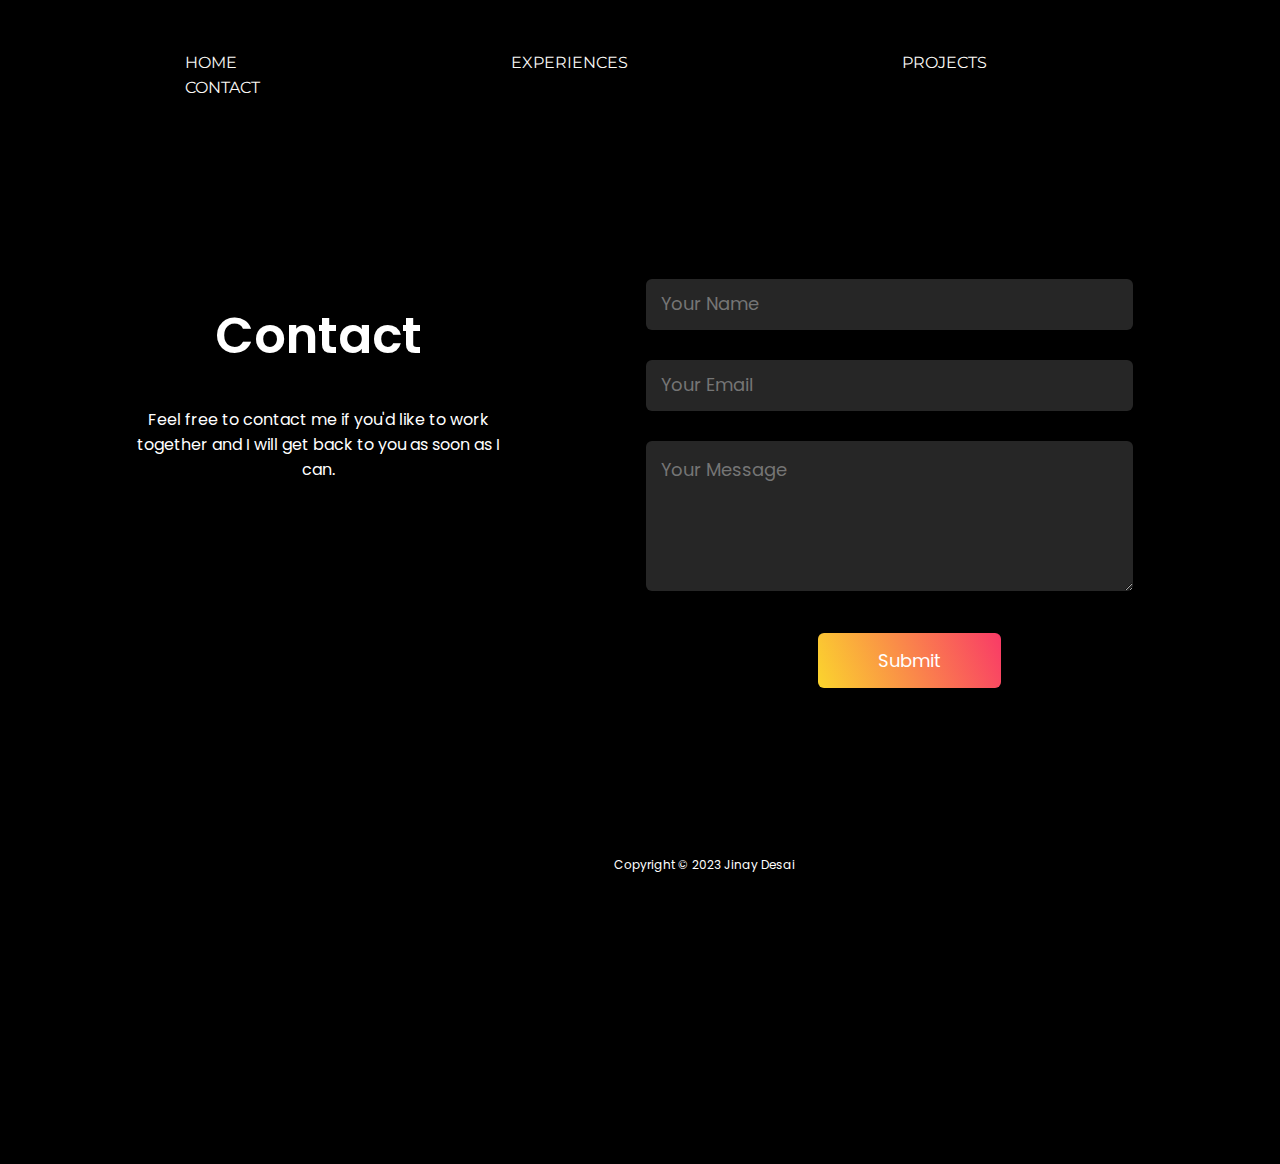
==== contact.html @ 660f7d34 "Add files via upload" ====
<!DOCTYPE html>
<html class="contact">
<head>
    <title>Contact</title>
    <link rel="stylesheet" href="styles.css">
</head>
<body style="background:black; height: 100vh;">
    <header>
        <nav class="nav">
            <div class="table">
                <ul id="menu-horizontal">
                    <li><a href="index.html" class="hover-underline-animation">HOME</a></li>
                    <li><a href="experiences.html" class="hover-underline-animation">EXPERIENCES</a></li>
                    <li><a href="projects.html" class="hover-underline-animation">PROJECTS</a></li>
                    <li><a href="contact.html" class="hover-underline-animation">CONTACT</a></li>
                </ul>
            </div>
        </nav>
    </header>
    <div id="contact">
        <div class="container">
            <div class="row">
                <div class="contact-left">
                    <h1 class="subtitle">Contact</h1>
                    <p>Feel free to contact me if you'd like to work together and I will get back to you as soon as I can.</p>
                </div>
                <div class="contact-right">
                    <form name="submit-to-google-sheet">
                        <input type="text" name="Name" placeholder="Your Name" required>
                        <input type="email" name="Email" placeholder="Your Email" required>
                        <textarea name="Message" rows="6" placeholder="Your Message"></textarea>
                        <button type="submit" class="btn2" onclick="alert('Your Message has been submitted!')">Submit</button>
                    </form>
                </div>
            </div>
        </div>
    </div>
    <footer style="position: absolute; bottom: 0.5vh; font-size: 12px; margin-left: 5%">
        <p>Copyright © 2023 Jinay Desai</p>
    </footer>
    <script>
        const scriptURL = 'https://script.google.com/macros/s/AKfycbzyrdahUFlfinLZ0OLVdOtyEOderLniOKSaaEk30tYKL3W6dNyMzewlc7-NwrkdMxY5/exec'
        const form = document.forms['submit-to-google-sheet']

        form.addEventListener('submit', e => {
            e.preventDefault()
            fetch(scriptURL, { method: 'POST', body: new FormData(form) })
                .then(response => console.log('Success!', response))
                .catch(error => console.error('Error!', error.message))
        })
    </script>
</body>
</html>
---- styles.css ----
@import url('https://fonts.googleapis.com/css2?family=Montserrat&display=swap');
@import url('https://fonts.googleapis.com/css2?family=Poppins&display=swap');

body {
    font-family: 'Poppins', sans-serif;
    background-color: #000;
    color: #fff;
    margin: 0;
    padding: 0;
}

.nav ul {
    list-style: none;
    padding: 0;
    margin: 0;
}

.nav li {
    display: inline;
    padding: 0 15vh 25px 15vh;
    text-align: center;
}

.nav a {
    display: inline;
    font-family: 'Montserrat', sans-serif;
    text-decoration: none;
    font-size: 16px;
    color: #FAF9F6;
}

.nav {
    padding: 50px;
}

.nav a:hover {
    color: #ff004f;
}

.table {  
    display: table;
    margin: 0 auto;
}

.club_table {  
    display: table;
    margin: 0 auto;
}

.club_table img {  
    padding: 5px 8vh;
    width: 22vh;
    height: 20vh;
}

table .btn2 {
    padding: 10px 30px;
    font-size: 14px;
    margin-top: 20px;
    cursor: pointer; 
    background-color: #ff004f;
    border-radius: 6px;
    color: #FFF;
    font-family: 'Poppins', sans-serif;
    position: relative;
    border: none;
}

.container {
    height: 100vh;
    text-align: center;
    padding-top: 50px;
}

#landing, #projects {
    position: relative;
    padding: 50px;
}

#landing h1 {
    font-family: 'Poppins', sans-serif;
    font-size: 3em;
    margin: 0.5em 0;
}

#landing p {
    font-size: 1.2em;
}

#about h2, #projects h2, #contact h2 {
    font-family: 'Poppins', sans-serif;
    font-size: 2.5em;
    margin-bottom: 20px;
}

.experience, .project {
    margin-bottom: 20px;
}

.experience h3, .project h3 {
    font-size: 1.5em;
    color: #ff004f;
}

.experience p, .project p {
    font-size: 1em;
    color: #FAF9F6;
}

footer {
    position: absolute;
    bottom: 1vh;
    width: 100%;
    font-size: 12px;
    text-align: center;
    padding: 10px 0;
    background-color: #000;
}

.hover-underline-animation {
    display: inline-block;
    position: relative;
    color: #0087ca;
}

.hover-underline-animation::after {
    content: '';
    position: absolute;
    width: 100%;
    transform: scaleX(0);
    height: 3px;
    bottom: -6px;
    left: 0;
    background-color: #ff004f;
    transform-origin: bottom right;
    transition: transform 0.25s ease-out;
}

.hover-underline-animation:hover::after {
    transform: scaleX(1);
    transform-origin: bottom left;
}

.caption {
    font-size: 20px;
    font-family: 'Poppins', sans-serif;
    color: #fff;
}

.description {
    font-size: 12px;
    font-family: 'Poppins', sans-serif;
    color: #fff;
    text-align: center;
    width: 10vw;
    position: relative;
    left: 9vh;
}

/* Contact Section */
.subtitle {
    font-size: 50px;
    font-weight: 600;
    color: #fff;
    font-family: 'Poppins', sans-serif;
}

.row {
    display: flex;
    justify-content: space-between;
    flex-wrap: wrap;
}

.contact-left {
    flex-basis: 35%;
}

.contact-right {
    flex-basis: 60%; 
}

::placeholder { 
    font-family: "Poppins", sans-serif;
}

.contact-left p {
    margin-top: 30px;
}

.contact-right form {
    width: 100%;
}

form input, form textarea {
    width: 70%;
    border: 0;
    outline: none;
    background: #262626;
    padding: 15px;
    margin: 15px;
    color: #fff;
    font-size: 18px;
    border-radius: 6px;
}

form .btn2 {
    padding: 14px 60px;
    font-size: 18px;
    margin-top: 20px;
    cursor: pointer; 
    background-color: rgb(251,213,45); 
    background: linear-gradient(68deg, rgba(251,213,45,1) 0%, rgba(249,58,103,1) 100%);
    border-radius: 6px;
    color: #FFF;
    font-family: 'Poppins', sans-serif;
    position: relative;
    left: 20px;
    border: none;
}

#contact {
    margin: 5%;
    margin-left: 10%;
}

/* Animation Classes */
.fade-in {
    opacity: 0;
    transform: translateY(20px);
    transition: opacity 0.6s ease-out, transform 0.6s ease-out;
}

.fade-in.appear {
    opacity: 1;
    transform: translateY(0);
}

/* Project Boxes */
#projects {
    text-align: center;
    padding: 20px;
  }
  
  #projects h2 {
    font-size: 2em;
    margin-bottom: 20px;
    color: #fff;
    font-family: 'Poppins', sans-serif;
  }
  
  .projects-container {
    display: flex;
    justify-content: center;
    flex-wrap: wrap;
    gap: 20px;
  }
  
  .project {
    background-color: #1e1e1e;
    border: 1px solid #333;
    border-radius: 10px;
    padding: 20px;
    width: 300px;
    transition: transform 0.3s;
    cursor: pointer;
  }
  
  .project img {
    max-width: 100%;
    height: auto;
    border-radius: 5px;
  }
  
  .project h3 {
    margin: 10px 0;
    font-size: 1.5em;
    color: #fff;
    font-family: 'Poppins', sans-serif;
  }
  
  .project p {
    font-size: 1em;
    color: #aaaaaa;
  }
  
  .project:hover {
    transform: translateY(-10px);
    border-color: #ff5722;
  }
  
  .resume-container {
    display: flex;
    justify-content: center;
    align-items: center;
    height: 100vh;
}

.resume-iframe {
    width: 80%;
    height: 90vh;
    border: none;
}
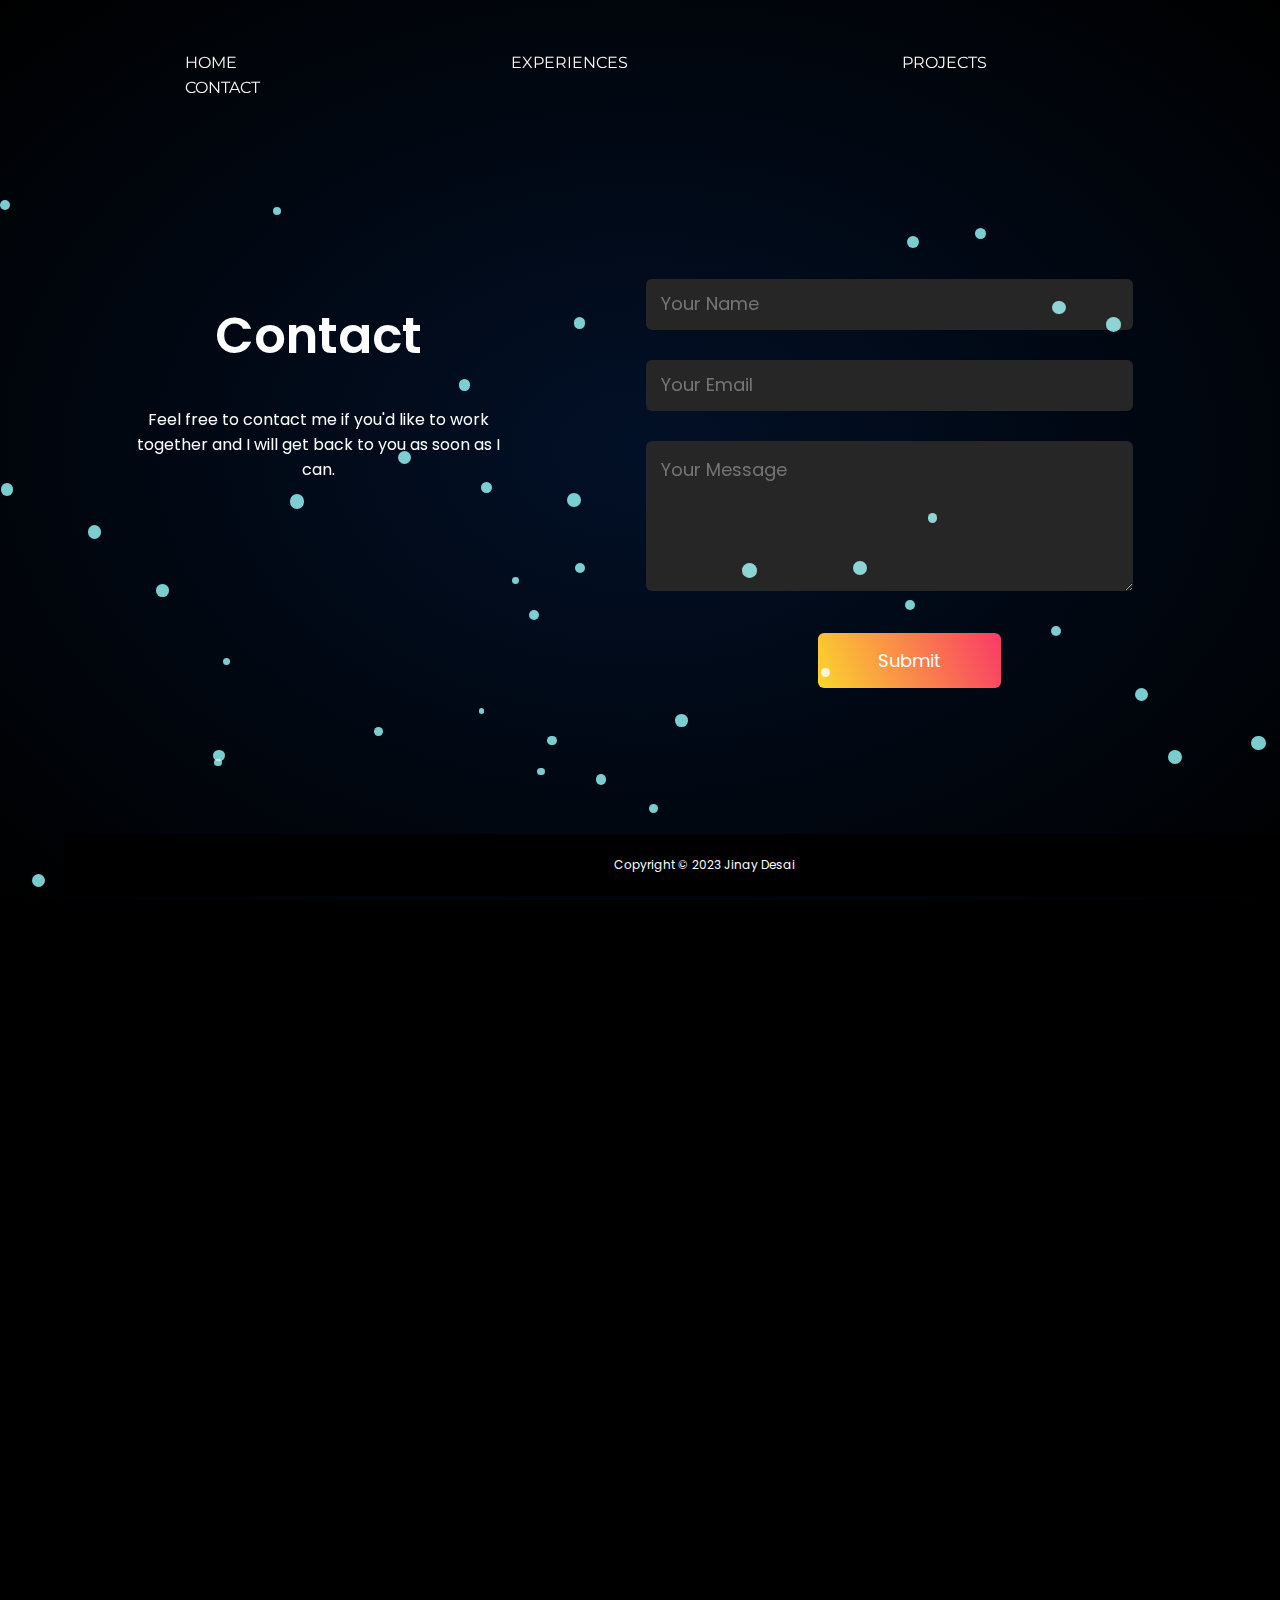
==== commit 0445f7c8: "new site" ====
--- a/contact.html
+++ b/contact.html
@@ -3,9 +3,11 @@
 <head>
     <title>Contact</title>
     <link rel="stylesheet" href="styles.css">
+    <script src="script.js"></script>
 </head>
-<body style="background:black; height: 100vh;">
+<body>
     <header>
+        </div>
         <nav class="nav">
             <div class="table">
                 <ul id="menu-horizontal">
@@ -17,27 +19,47 @@
             </div>
         </nav>
     </header>
-    <div id="contact">
-        <div class="container">
-            <div class="row">
-                <div class="contact-left">
-                    <h1 class="subtitle">Contact</h1>
-                    <p>Feel free to contact me if you'd like to work together and I will get back to you as soon as I can.</p>
+    <!-- Particle Background -->
+    <div class="container">
+
+        <!-- Main Content -->
+        <div class="circle-container">
+            <!-- Each circle will be generated with the CSS loop -->
+            <div class="circle"></div>
+            <!-- Repeat the circle divs as needed -->
+            <div>
+                    <div id="contact">
+                        <div class="row">
+                            <div class="contact-left">
+                                <h1 class="subtitle">Contact</h1>
+                                <p>Feel free to contact me if you'd like to work together and I will get back to you as soon as I can.</p>
+                            </div>
+                            <div class="contact-right">
+                                <form name="submit-to-google-sheet">
+                                    <input type="text" name="Name" placeholder="Your Name" required>
+                                    <input type="email" name="Email" placeholder="Your Email" required>
+                                    <textarea name="Message" rows="6" placeholder="Your Message"></textarea>
+                                    <button type="submit" class="btn2" onclick="alert('Your Message has been submitted!')">Submit</button>
+                                </form>
+                            </div>
+                        </div>
+                    </div>
                 </div>
-                <div class="contact-right">
-                    <form name="submit-to-google-sheet">
-                        <input type="text" name="Name" placeholder="Your Name" required>
-                        <input type="email" name="Email" placeholder="Your Email" required>
-                        <textarea name="Message" rows="6" placeholder="Your Message"></textarea>
-                        <button type="submit" class="btn2" onclick="alert('Your Message has been submitted!')">Submit</button>
-                    </form>
-                </div>
+
+            <footer style="position: absolute; bottom: 0.5vh; font-size: 12px; margin-left: 5%">
+                <p>Copyright © 2023 Jinay Desai</p>
+            </footer>
+        </div>
+    </div>
+        <div id="contact">
+            <div class="container">
+                
             </div>
         </div>
-    </div>
-    <footer style="position: absolute; bottom: 0.5vh; font-size: 12px; margin-left: 5%">
-        <p>Copyright © 2023 Jinay Desai</p>
-    </footer>
+        <footer style="position: absolute; bottom: 0.5vh; font-size: 12px; margin-left: 5%">
+            <p>Copyright © 2023 Jinay Desai</p>
+        </footer>    
+    
     <script>
         const scriptURL = 'https://script.google.com/macros/s/AKfycbzyrdahUFlfinLZ0OLVdOtyEOderLniOKSaaEk30tYKL3W6dNyMzewlc7-NwrkdMxY5/exec'
         const form = document.forms['submit-to-google-sheet']
--- a/styles.css
+++ b/styles.css
@@ -74,7 +74,6 @@
 
 #landing, #projects {
     position: relative;
-    padding: 50px;
 }
 
 #landing h1 {
@@ -253,6 +252,8 @@
     justify-content: center;
     flex-wrap: wrap;
     gap: 20px;
+    position: relative;
+    overflow: hidden;
   }
   
   .project {
@@ -299,4 +300,100 @@
     width: 80%;
     height: 90vh;
     border: none;
-}+}
+
+html,
+body {
+  width: 100%;
+  height: 100%;
+  margin: 0;
+  padding: 0;
+  overflow: hidden;
+}
+
+body {
+  background-image: radial-gradient(#021027, #000000);
+}
+
+.container {
+    width: 100%;
+    height: 200%;
+    position: relative;
+    overflow: hidden;
+  }
+  
+  .circle-container {
+    position: absolute;
+    width: 100%;
+    height: 100%;
+    overflow: hidden;
+  }
+  
+  .circle {
+    position: absolute;
+    width: 10px;
+    height: 10px;
+    border-radius: 50%;
+    background-color: hsl(180, 100%, 80%);
+    opacity: 0.8;
+    mix-blend-mode: screen;
+  
+    animation: fade-in-out 1s infinite ease-in-out, move-random 5s linear infinite;
+  }
+  
+  @keyframes fade-in-out {
+    0%, 100% {
+      opacity: 0.8;
+    }
+    50% {
+      opacity: 0.4;
+    }
+  }
+  
+  @keyframes move-random {
+    0% {
+      transform: translateX(0) translateY(0);
+    }
+    100% {
+      transform: translateX(calc(100vw - 50vw)) translateY(calc(100vh - 50vh));
+    }
+  }
+  
+ /* Circular Frame and Social Icons Styles */
+.circular-frame-container {
+    display: flex;
+    flex-direction: column;
+    align-items: center;
+    margin-top: 20px;
+}
+
+.circular-frame {
+    width: 300px; /* Adjust size as needed */
+    height: 300px;
+    border-radius: 50%;
+    background-color: #ddd; /* Adjust color as needed */
+    margin-bottom: 15px;
+    overflow: hidden;
+    position: relative;
+}
+
+.circular-frame-image {
+    width: 100%;
+    height: 100%;
+    object-fit: cover;
+}
+
+.social-icons {
+    display: flex;
+    gap: 10px;
+}
+
+.social-icons a img {
+    width: 30px; /* Size of the icons */
+    height: 30px;
+    transition: transform 0.3s ease;
+}
+
+.social-icons a img:hover {
+    transform: scale(1.2);
+}
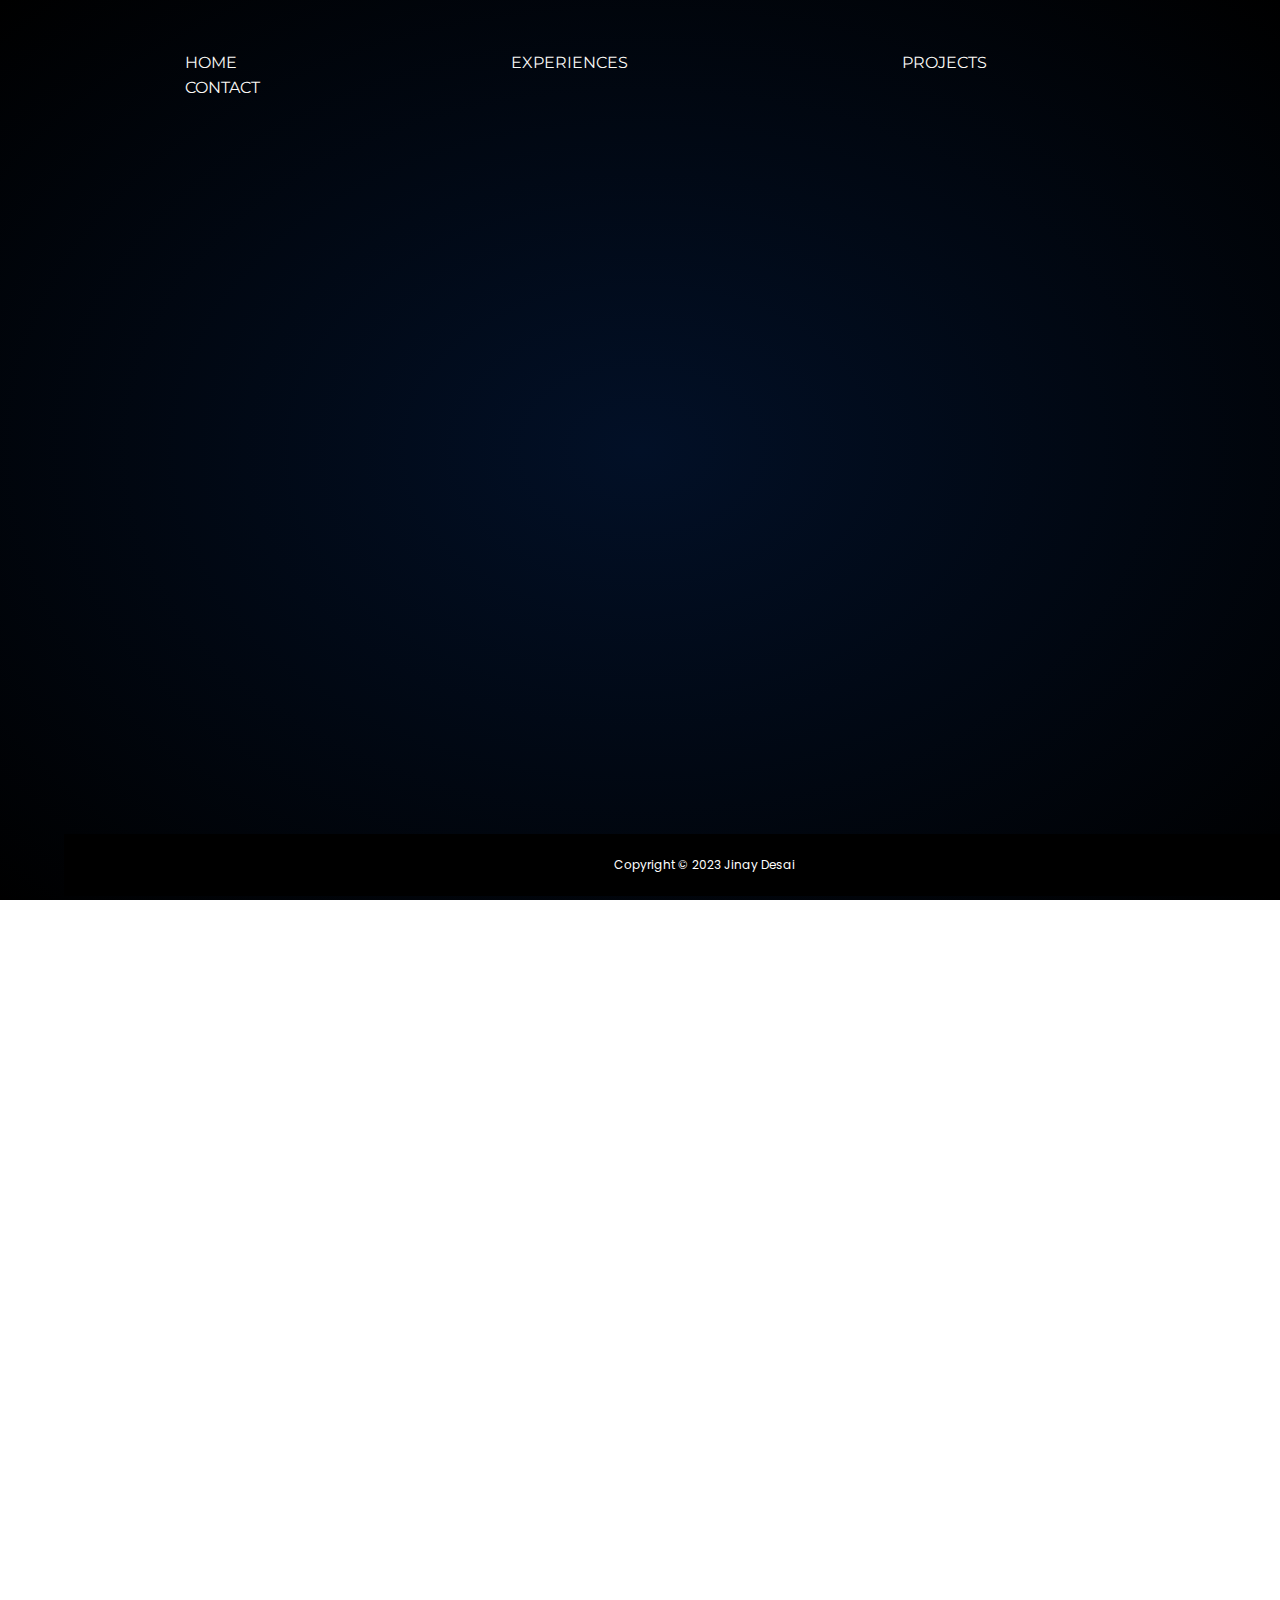
==== commit dac94444: "CSS Animations Fixed, apps script fix" ====
--- a/contact.html
+++ b/contact.html
@@ -61,7 +61,7 @@
         </footer>    
     
     <script>
-        const scriptURL = 'https://script.google.com/macros/s/AKfycbzyrdahUFlfinLZ0OLVdOtyEOderLniOKSaaEk30tYKL3W6dNyMzewlc7-NwrkdMxY5/exec'
+        const scriptURL = 'https://script.google.com/macros/s/AKfycbxkvS-GYCQ45dEAzPplXbWA66ASop3NJe4_gFVrVd-dvT01W7RU_9h_BHdkT5ZecBb5/exec'
         const form = document.forms['submit-to-google-sheet']
 
         form.addEventListener('submit', e => {
--- a/styles.css
+++ b/styles.css
@@ -3,10 +3,11 @@
 
 body {
     font-family: 'Poppins', sans-serif;
-    background-color: #000;
     color: #fff;
     margin: 0;
     padding: 0;
+    background-image: radial-gradient(#021027, #000000);
+    animation: fadeIn;
 }
 
 .nav ul {
@@ -40,17 +41,6 @@
 .table {  
     display: table;
     margin: 0 auto;
-}
-
-.club_table {  
-    display: table;
-    margin: 0 auto;
-}
-
-.club_table img {  
-    padding: 5px 8vh;
-    width: 22vh;
-    height: 20vh;
 }
 
 table .btn2 {
@@ -69,7 +59,7 @@
 .container {
     height: 100vh;
     text-align: center;
-    padding-top: 50px;
+    padding-top: 25px;
 }
 
 #landing, #projects {
@@ -253,12 +243,12 @@
     flex-wrap: wrap;
     gap: 20px;
     position: relative;
-    overflow: hidden;
+    overflow: scroll;
   }
   
   .project {
     background-color: #1e1e1e;
-    border: 1px solid #333;
+    border: 1px solid radial-gradient(#021027, #000000);;
     border-radius: 10px;
     padding: 20px;
     width: 300px;
@@ -298,7 +288,7 @@
 
 .resume-iframe {
     width: 80%;
-    height: 90vh;
+    height: 100vh;
     border: none;
 }
 
@@ -311,17 +301,13 @@
   overflow: hidden;
 }
 
-body {
-  background-image: radial-gradient(#021027, #000000);
-}
-
 .container {
     width: 100%;
     height: 200%;
     position: relative;
     overflow: hidden;
   }
-  
+
   .circle-container {
     position: absolute;
     width: 100%;
@@ -397,3 +383,25 @@
 .social-icons a img:hover {
     transform: scale(1.2);
 }
+
+@keyframes cursor {
+    to {
+        border-left: 2px solid #ff7f5000;
+    }
+}
+
+@keyframes fadeIn {
+    from {
+        opacity: 0;
+        transform: translateY(20px);
+    }
+    to {
+        opacity: 1;
+        transform: translateY(0);
+    }
+}
+
+.fade-in-on-load {
+    opacity: 0;
+    animation: fadeIn 1s ease-out forwards;
+}
